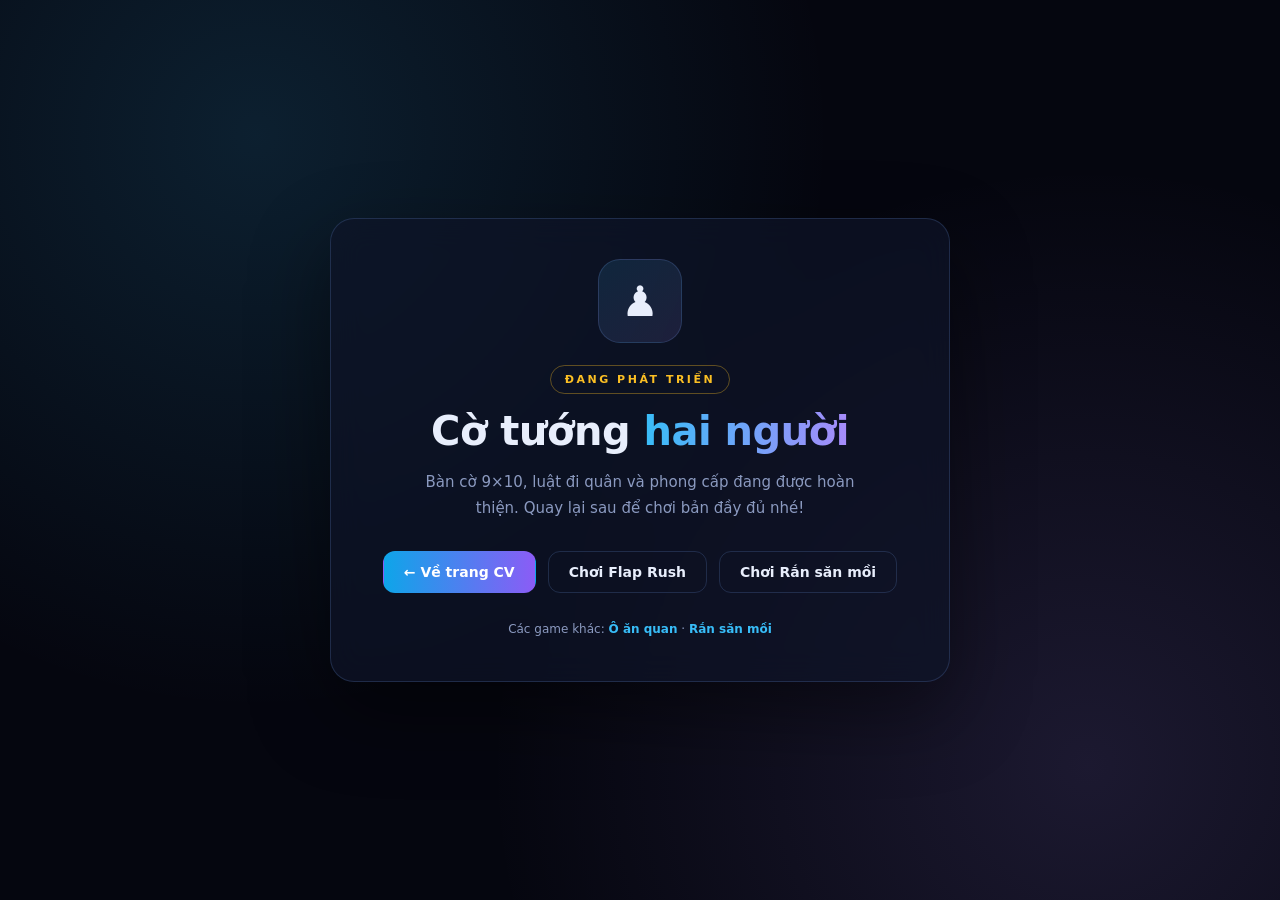
==== games/chess/index.html @ a78e7702 "Initial commit" ====
<!DOCTYPE html>
<html lang="vi">
<head>
  <meta charset="UTF-8">
  <meta name="viewport" content="width=device-width, initial-scale=1.0">
  <meta name="description" content="Cờ tướng — đấu hai người, dự án game trong portfolio.">
  <title>Cờ tướng · Đang phát triển</title>
  <style>
    :root {
      --bg: #05060f;
      --panel: rgba(15, 20, 40, .72);
      --line: rgba(120, 170, 255, .18);
      --text: #e8eefc;
      --muted: #8b9ac0;
      --cyan: #38bdf8;
      --violet: #a78bfa;
    }
    * { box-sizing: border-box; margin: 0; padding: 0; }
    body {
      min-height: 100vh;
      display: grid;
      place-items: center;
      padding: 24px;
      background:
        radial-gradient(circle at 20% 15%, rgba(56, 189, 248, .14), transparent 45%),
        radial-gradient(circle at 85% 85%, rgba(167, 139, 250, .14), transparent 45%),
        var(--bg);
      color: var(--text);
      font-family: 'Segoe UI', system-ui, -apple-system, sans-serif;
    }
    .card {
      width: min(620px, 100%);
      padding: 40px 32px;
      border: 1px solid var(--line);
      border-radius: 24px;
      background: var(--panel);
      backdrop-filter: blur(16px);
      box-shadow: 0 30px 80px rgba(0, 0, 0, .45);
      text-align: center;
    }
    .icon {
      width: 84px;
      height: 84px;
      margin: 0 auto 22px;
      display: grid;
      place-items: center;
      border: 1px solid var(--line);
      border-radius: 22px;
      font-size: 42px;
      background: linear-gradient(145deg, rgba(56, 189, 248, .12), rgba(167, 139, 250, .12));
      animation: float 4s ease-in-out infinite;
    }
    @keyframes float { 50% { transform: translateY(-8px); } }
    .tag {
      display: inline-block;
      margin-bottom: 14px;
      padding: 7px 14px;
      border: 1px solid rgba(251, 191, 36, .35);
      border-radius: 999px;
      color: #fbbf24;
      font-size: 11px;
      font-weight: 700;
      letter-spacing: 2.5px;
      text-transform: uppercase;
    }
    h1 {
      font-size: clamp(28px, 5vw, 40px);
      line-height: 1.15;
      letter-spacing: -.5px;
    }
    h1 span {
      background: linear-gradient(90deg, var(--cyan), var(--violet));
      -webkit-background-clip: text;
      background-clip: text;
      color: transparent;
    }
    p {
      margin: 16px auto 0;
      max-width: 440px;
      color: var(--muted);
      font-size: 15px;
      line-height: 1.7;
    }
    .actions {
      display: flex;
      flex-wrap: wrap;
      gap: 12px;
      justify-content: center;
      margin-top: 30px;
    }
    a {
      padding: 12px 20px;
      border: 1px solid var(--line);
      border-radius: 12px;
      color: var(--text);
      text-decoration: none;
      font-size: 14px;
      font-weight: 600;
      transition: transform .18s ease, border-color .18s ease, background .18s ease;
    }
    a:hover { transform: translateY(-2px); border-color: rgba(56, 189, 248, .5); }
    a.primary {
      border-color: transparent;
      background: linear-gradient(90deg, #0ea5e9, #8b5cf6);
      color: #fff;
    }
    .links { margin-top: 24px; color: var(--muted); font-size: 12px; line-height: 2; }
    .links a {
      display: inline;
      padding: 0;
      border: 0;
      background: none;
      color: var(--cyan);
      font-size: inherit;
    }
  </style>
</head>
<body>
  <main class="card">
    <div class="icon" aria-hidden="true">♟️</div>
    <div class="tag">Đang phát triển</div>
    <h1>Cờ tướng <span>hai người</span></h1>
    <p>
      Bàn cờ 9×10, luật đi quân và phong cấp đang được hoàn thiện.
      Quay lại sau để chơi bản đầy đủ nhé!
    </p>
    <div class="actions">
      <a class="primary" href="../../index.html">← Về trang CV</a>
      <a href="../flap-rush/">Chơi Flap Rush</a>
      <a href="../snake/">Chơi Rắn săn mồi</a>
    </div>
    <div class="links">
      Các game khác:
      <a href="../o-an-quan/">Ô ăn quan</a> ·
      <a href="../snake/">Rắn săn mồi</a>
    </div>
  </main>
</body>
</html>
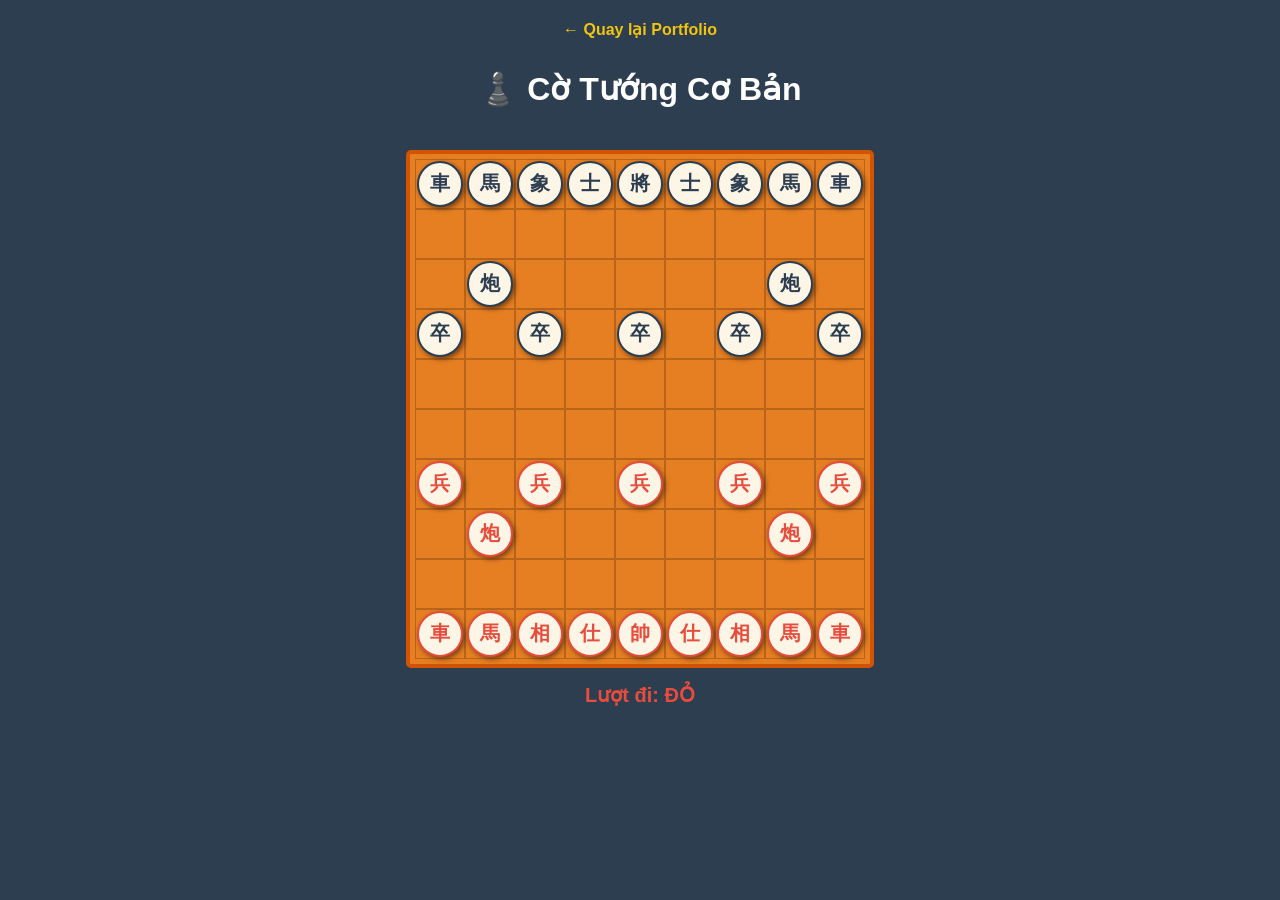
==== commit 9f5332df: "update" ====
--- a/games/chess/index.html
+++ b/games/chess/index.html
@@ -1,139 +1,213 @@
 <!DOCTYPE html>
 <html lang="vi">
 <head>
-  <meta charset="UTF-8">
-  <meta name="viewport" content="width=device-width, initial-scale=1.0">
-  <meta name="description" content="Cờ tướng — đấu hai người, dự án game trong portfolio.">
-  <title>Cờ tướng · Đang phát triển</title>
-  <style>
-    :root {
-      --bg: #05060f;
-      --panel: rgba(15, 20, 40, .72);
-      --line: rgba(120, 170, 255, .18);
-      --text: #e8eefc;
-      --muted: #8b9ac0;
-      --cyan: #38bdf8;
-      --violet: #a78bfa;
-    }
-    * { box-sizing: border-box; margin: 0; padding: 0; }
-    body {
-      min-height: 100vh;
-      display: grid;
-      place-items: center;
-      padding: 24px;
-      background:
-        radial-gradient(circle at 20% 15%, rgba(56, 189, 248, .14), transparent 45%),
-        radial-gradient(circle at 85% 85%, rgba(167, 139, 250, .14), transparent 45%),
-        var(--bg);
-      color: var(--text);
-      font-family: 'Segoe UI', system-ui, -apple-system, sans-serif;
-    }
-    .card {
-      width: min(620px, 100%);
-      padding: 40px 32px;
-      border: 1px solid var(--line);
-      border-radius: 24px;
-      background: var(--panel);
-      backdrop-filter: blur(16px);
-      box-shadow: 0 30px 80px rgba(0, 0, 0, .45);
-      text-align: center;
-    }
-    .icon {
-      width: 84px;
-      height: 84px;
-      margin: 0 auto 22px;
-      display: grid;
-      place-items: center;
-      border: 1px solid var(--line);
-      border-radius: 22px;
-      font-size: 42px;
-      background: linear-gradient(145deg, rgba(56, 189, 248, .12), rgba(167, 139, 250, .12));
-      animation: float 4s ease-in-out infinite;
-    }
-    @keyframes float { 50% { transform: translateY(-8px); } }
-    .tag {
-      display: inline-block;
-      margin-bottom: 14px;
-      padding: 7px 14px;
-      border: 1px solid rgba(251, 191, 36, .35);
-      border-radius: 999px;
-      color: #fbbf24;
-      font-size: 11px;
-      font-weight: 700;
-      letter-spacing: 2.5px;
-      text-transform: uppercase;
-    }
-    h1 {
-      font-size: clamp(28px, 5vw, 40px);
-      line-height: 1.15;
-      letter-spacing: -.5px;
-    }
-    h1 span {
-      background: linear-gradient(90deg, var(--cyan), var(--violet));
-      -webkit-background-clip: text;
-      background-clip: text;
-      color: transparent;
-    }
-    p {
-      margin: 16px auto 0;
-      max-width: 440px;
-      color: var(--muted);
-      font-size: 15px;
-      line-height: 1.7;
-    }
-    .actions {
-      display: flex;
-      flex-wrap: wrap;
-      gap: 12px;
-      justify-content: center;
-      margin-top: 30px;
-    }
-    a {
-      padding: 12px 20px;
-      border: 1px solid var(--line);
-      border-radius: 12px;
-      color: var(--text);
-      text-decoration: none;
-      font-size: 14px;
-      font-weight: 600;
-      transition: transform .18s ease, border-color .18s ease, background .18s ease;
-    }
-    a:hover { transform: translateY(-2px); border-color: rgba(56, 189, 248, .5); }
-    a.primary {
-      border-color: transparent;
-      background: linear-gradient(90deg, #0ea5e9, #8b5cf6);
-      color: #fff;
-    }
-    .links { margin-top: 24px; color: var(--muted); font-size: 12px; line-height: 2; }
-    .links a {
-      display: inline;
-      padding: 0;
-      border: 0;
-      background: none;
-      color: var(--cyan);
-      font-size: inherit;
-    }
-  </style>
+    <meta charset="UTF-8">
+    <meta name="viewport" content="width=device-width, initial-scale=1.0">
+    <title>Cờ Tướng Đơn Giản</title>
+    <style>
+        /* CSS CƠ BẢN */
+        body {
+            font-family: Arial, sans-serif;
+            background-color: #2c3e50;
+            color: white;
+            display: flex;
+            flex-direction: column;
+            align-items: center;
+            margin: 0;
+            padding: 20px;
+        }
+        .header {
+            text-align: center;
+            margin-bottom: 20px;
+        }
+        .back-btn {
+            color: #f1c40f;
+            text-decoration: none;
+            font-weight: bold;
+            display: inline-block;
+            margin-bottom: 10px;
+        }
+        .back-btn:hover {
+            text-decoration: underline;
+        }
+        /* BÀN CỜ */
+        #board {
+            display: grid;
+            grid-template-columns: repeat(9, 50px);
+            grid-template-rows: repeat(10, 50px);
+            background-color: #e67e22; /* Màu gỗ */
+            border: 4px solid #d35400;
+            padding: 5px;
+            border-radius: 5px;
+        }
+        /* Ô CỜ */
+        .cell {
+            display: flex;
+            justify-content: center;
+            align-items: center;
+            border: 1px solid rgba(0, 0, 0, 0.2);
+            cursor: pointer;
+            position: relative;
+        }
+        /* QUÂN CỜ */
+        .piece {
+            width: 42px;
+            height: 42px;
+            border-radius: 50%;
+            display: flex;
+            justify-content: center;
+            align-items: center;
+            font-size: 20px;
+            font-weight: bold;
+            box-shadow: 2px 2px 5px rgba(0,0,0,0.5);
+            background-color: #fdf5e6;
+            border: 2px solid #333;
+            user-select: none;
+        }
+        .piece.red { color: #e74c3c; border-color: #e74c3c; }
+        .piece.black { color: #2c3e50; border-color: #2c3e50; }
+        .selected { outline: 3px solid #f1c40f; }
+        
+        /* THÔNG BÁO LƯỢT ĐI */
+        #turn-indicator {
+            margin-top: 15px;
+            font-size: 20px;
+            font-weight: bold;
+        }
+        .red-turn { color: #e74c3c; }
+        .black-turn { color: #bdc3c7; }
+    </style>
 </head>
 <body>
-  <main class="card">
-    <div class="icon" aria-hidden="true">♟️</div>
-    <div class="tag">Đang phát triển</div>
-    <h1>Cờ tướng <span>hai người</span></h1>
-    <p>
-      Bàn cờ 9×10, luật đi quân và phong cấp đang được hoàn thiện.
-      Quay lại sau để chơi bản đầy đủ nhé!
-    </p>
-    <div class="actions">
-      <a class="primary" href="../../index.html">← Về trang CV</a>
-      <a href="../flap-rush/">Chơi Flap Rush</a>
-      <a href="../snake/">Chơi Rắn săn mồi</a>
+
+    <div class="header">
+        <a href="../../index.html" class="back-btn">← Quay lại Portfolio</a>
+        <h1>♟️ Cờ Tướng Cơ Bản</h1>
     </div>
-    <div class="links">
-      Các game khác:
-      <a href="../o-an-quan/">Ô ăn quan</a> ·
-      <a href="../snake/">Rắn săn mồi</a>
-    </div>
-  </main>
+
+    <!-- Bàn cờ 9 cột x 10 hàng -->
+    <div id="board"></div>
+
+    <div id="turn-indicator" class="red-turn">Lượt đi: ĐỎ</div>
+
+    <script>
+        // 1. KHỞI TẠO DỮ LIỆU BÀN CỜ
+        // R = Đỏ (Red), B = Đen (Black), . = Ô trống
+        const initialBoard = [
+            ["b車", "b馬", "b象", "b士", "b將", "b士", "b象", "b馬", "b車"],
+            [".", ".", ".", ".", ".", ".", ".", ".", "."],
+            [".", "b炮", ".", ".", ".", ".", ".", "b炮", "."],
+            ["b卒", ".", "b卒", ".", "b卒", ".", "b卒", ".", "b卒"],
+            [".", ".", ".", ".", ".", ".", ".", ".", "."],
+            [".", ".", ".", ".", ".", ".", ".", ".", "."],
+            ["r兵", ".", "r兵", ".", "r兵", ".", "r兵", ".", "r兵"],
+            [".", "r炮", ".", ".", ".", ".", ".", "r炮", "."],
+            [".", ".", ".", ".", ".", ".", ".", ".", "."],
+            ["r車", "r馬", "r相", "r仕", "r帥", "r仕", "r相", "r馬", "r車"]
+        ];
+
+        let boardState = JSON.parse(JSON.stringify(initialBoard));
+        let turn = "red"; // Lượt đi hiện tại
+        let selectedRow = -1;
+        let selectedCol = -1;
+        const boardElement = document.getElementById("board");
+        const turnIndicator = document.getElementById("turn-indicator");
+
+        // 2. HÀM VẼ BÀN CỜ
+        function renderBoard() {
+            boardElement.innerHTML = ""; // Xóa bàn cờ cũ
+
+            for (let r = 0; r < 10; r++) {
+                for (let c = 0; c < 9; c++) {
+                    const cell = document.createElement("div");
+                    cell.className = "cell";
+                    
+                    // Nếu có quân cờ
+                    if (boardState[r][c] !== ".") {
+                        const pieceText = boardState[r][c]; // Ví dụ: "r車" hoặc "b將"
+                        const pieceColor = pieceText[0] === 'r' ? "red" : "black";
+                        const pieceChar = pieceText[1];
+
+                        const piece = document.createElement("div");
+                        piece.className = `piece ${pieceColor}`;
+                        piece.innerText = pieceChar;
+                        
+                        // Đánh dấu quân cờ đang chọn
+                        if (r === selectedRow && c === selectedCol) {
+                            piece.classList.add("selected");
+                        }
+                        cell.appendChild(piece);
+                    }
+
+                    // Gắn sự kiện click
+                    cell.addEventListener("click", () => handleCellClick(r, c));
+                    boardElement.appendChild(cell);
+                }
+            }
+            updateTurnIndicator();
+        }
+
+        // 3. LOGIC XỬ LÝ CLICK (DI CHUYỂN)
+        function handleCellClick(r, c) {
+            const clickedPiece = boardState[r][c];
+
+            // Nếu chưa chọn quân nào
+            if (selectedRow === -1 && selectedCol === -1) {
+                // Chỉ được chọn quân của mình
+                if (clickedPiece !== "." && clickedPiece[0] === turn[0]) {
+                    selectedRow = r;
+                    selectedCol = c;
+                    renderBoard();
+                }
+                return;
+            }
+
+            // Nếu đang chọn quân, bấm lại vào chính nó -> Bỏ chọn
+            if (selectedRow === r && selectedCol === c) {
+                selectedRow = -1;
+                selectedCol = -1;
+                renderBoard();
+                return;
+            }
+
+            // Nếu bấm sang ô khác
+            const targetPiece = boardState[r][c];
+            
+            // Không được ăn quân của mình
+            if (targetPiece !== "." && targetPiece[0] === turn[0]) {
+                // Chuyển sang chọn quân mới
+                selectedRow = r;
+                selectedCol = c;
+                renderBoard();
+                return;
+            }
+
+            // Thực hiện di chuyển (ăn quân địch hoặc đi vào ô trống)
+            boardState[r][c] = boardState[selectedRow][selectedCol];
+            boardState[selectedRow][selectedCol] = ".";
+
+            // Đổi lượt
+            turn = turn === "red" ? "black" : "red";
+            
+            // Reset lựa chọn
+            selectedRow = -1;
+            selectedCol = -1;
+            renderBoard();
+        }
+
+        // 4. CẬP NHẬT DÒNG CHỮ LƯỢT ĐI
+        function updateTurnIndicator() {
+            if (turn === "red") {
+                turnIndicator.innerText = "Lượt đi: ĐỎ";
+                turnIndicator.className = "red-turn";
+            } else {
+                turnIndicator.innerText = "Lượt đi: ĐEN";
+                turnIndicator.className = "black-turn";
+            }
+        }
+
+        // Bắt đầu game
+        renderBoard();
+    </script>
 </body>
-</html>
+</html>
